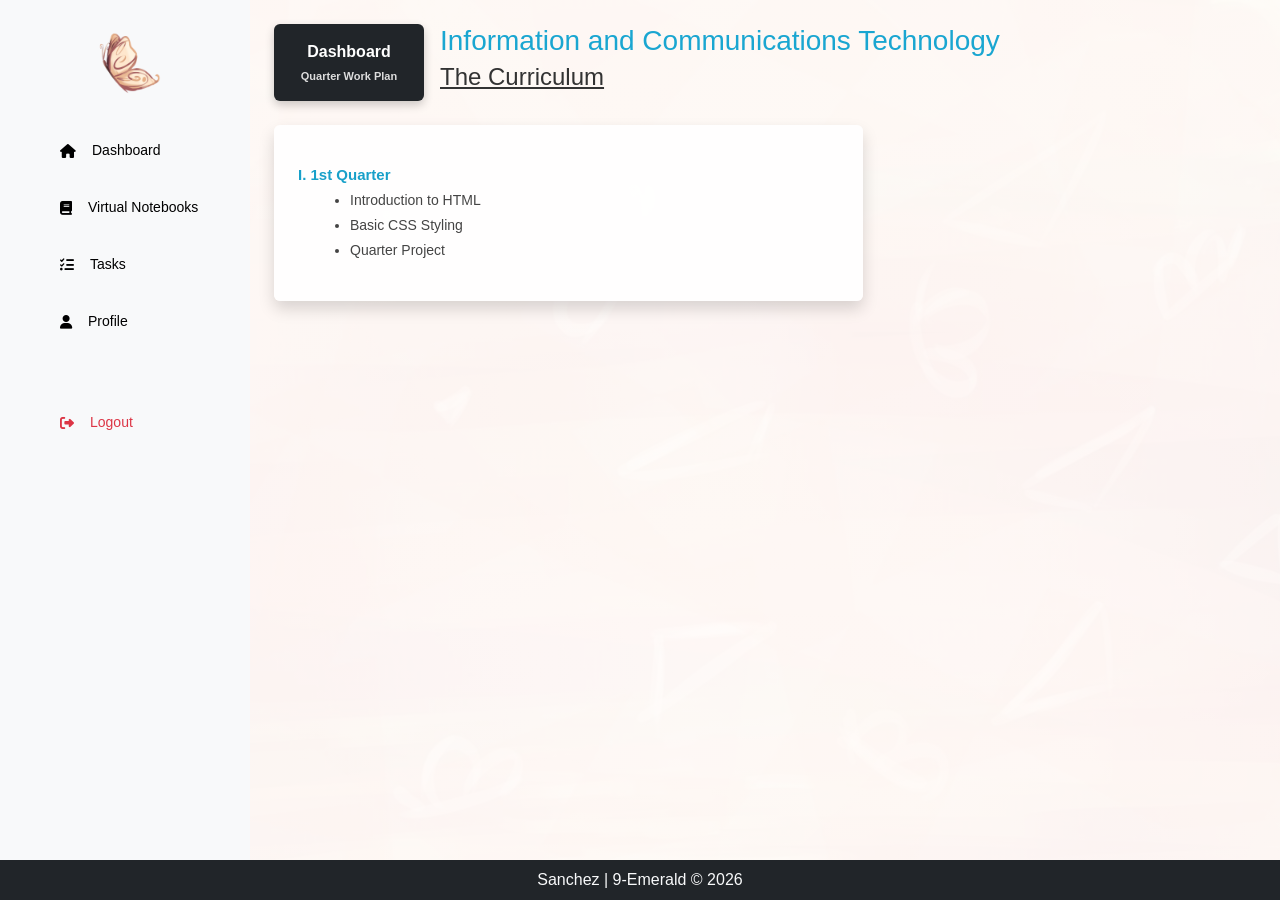
==== dashboard.html @ a1bf25b2 "Update dashboard.html" ====
<!DOCTYPE html>
<html lang="en">
<head>
  <meta charset="UTF-8" />
  <link rel="stylesheet" href="styles.css">
  <meta name="viewport" content="width=device-width, initial-scale=1.0"/>
  <title>ICT Curriculum Dashboard</title>

  <!-- Bootstrap -->
  <link
    href="https://cdn.jsdelivr.net/npm/bootstrap@5.3.3/dist/css/bootstrap.min.css"
    rel="stylesheet"
  />

  <!-- Font Awesome -->
  <link
    rel="stylesheet"
    href="https://cdnjs.cloudflare.com/ajax/libs/font-awesome/6.5.2/css/all.min.css"
  />

  <style>
    *{
      margin:0;
      padding:0;
      box-sizing:border-box;
      font-family: Arial, Helvetica, sans-serif;
    }

    body{
      background-image: url(AAAAAA_202605161523_40110.jpeg);
    }

.main-container {
  display: flex;
  min-height: 100vh;
  align-items: stretch; 
}

.row {
  --bs-gutter-x: 0; 
  margin-right: 0;
  margin-left: 0;
}

    /* Sidebar */
    .sidebar{
      width:120px;
      background:#111822;
      color:white;
      padding-top:20px;
      text-align:center;

      display:flex;
      flex-direction:column;
      align-items:center;
    }

    /* FIXED LOGO AREA */
    .logo{
      width:100%;
      display:flex;
      justify-content:center;
      align-items:center;
      margin-bottom:20px;
    }

    .logo img{
      width:70px;
      height:70px;
      object-fit:contain;
      display:block;
    }

    .sidebar a{
      display:block;
      color:white;
      text-decoration:none;
      padding:10px 0;
      font-size:13px;
      transition:0.3s;
      width:100%;
      text-align:center;
    }

    .sidebar a:hover{
      background:#1f2a38;
    }

    /* Content */
    .content{
      flex:1;
      padding:20px;
      background:
      linear-gradient(rgba(255,255,255,0.9),
      rgba(255,255,255,0.9)),
      url('https://www.transparenttextures.com/patterns/cubes.png');
    }

    .top-box{
      display:flex;
      align-items:flex-start;
      gap:20px;
    }

    .dashboard-box{
      background:#222;
      color:white;
      padding:12px 18px;
      border-radius:10px;
      width:120px;
      text-align:center;
      font-weight:bold;
      box-shadow:0 4px 10px rgba(0,0,0,0.2);
    }

    .dashboard-box small{
      display:block;
      margin-top:5px;
      font-size:11px;
      color:#ddd;
    }

    .title h2{
      color:#1aa6d1;
      font-size:28px;
      margin-bottom:5px;
    }

    .title h4{
      text-decoration:underline;
      color:#333;
    }

    /* Curriculum Card */
    .card-box{
      margin-top:20px;
      width:60%;
      background:white;
      border-radius:8px;
      padding:20px;
      box-shadow:0 4px 10px rgba(0,0,0,0.15);
    }

    .quarter-title{
      color:#18a0c9;
      font-weight:bold;
      margin-top:15px;
      font-size:15px;
    }

    ul{
      margin-left:20px;
      color:#444;
      font-size:14px;
    }

    li{
      margin:4px 0;
    }

    .footer{
      position:fixed;
      bottom:10px;
      right:20px;
      background:#999;
      color:white;
      padding:5px 20px;
      font-size:10px;
    }

    @media(max-width:768px){
      .main-container{
        flex-direction:column;
      }

      .sidebar{
        width:100%;
        flex-direction:row;
        justify-content:space-around;
        padding:10px;
      }

      .card-box{
        width:100%;
      }

      .top-box{
        flex-direction:column;
      }
    }
  </style>
</head>

<body>

  <body style="background-image: url('AAAAAA_202605161523_40110.jpeg'); background-size: cover; background-attachment: fixed; background-position: center;">

  <div class="main-container">
    
    <div class="bg-light p-4" style="width: 250px; min-height: 100vh;">
      <div class="text-center mb-4">
        <img src="butterfly.png" alt="Logo" class="rounded-5" style="width: 80px;">
      </div>
      
      <ul class="nav flex-column list-unstyled">
        <li class="nav-item mb-3">
          <a class="nav-link text-black d-flex align-items-center" href="dashboard.html">
            <i class="fa-solid fa-house me-3"></i> Dashboard
          </a>
        </li>
        <li class="nav-item mb-3">
          <a class="nav-link text-black d-flex align-items-center" href="notebooks.html">
            <i class="fa-solid fa-book me-3"></i> Virtual Notebooks
          </a>
        </li>
        <li class="nav-item mb-3">
          <a class="nav-link text-black d-flex align-items-center" href="Tasks.html">
            <i class="fa-solid fa-list-check me-3"></i> Tasks
          </a>
        </li>
        <li class="nav-item mb-3">
          <a class="nav-link text-black d-flex align-items-center" href="profile.html">
            <i class="fa-solid fa-user me-3"></i> Profile
          </a>
        </li>
        <li class="nav-item mt-5">
          <a class="nav-link text-danger d-flex align-items-center" href="index.html">
            <i class="fa-solid fa-right-from-bracket me-3"></i> Logout
          </a>
        </li>
      </ul>
    </div>

    <div class="content p-4 w-100">
      <div class="top-box d-flex align-items-start gap-3">
        <div class="dashboard-box bg-dark text-white p-3 rounded text-center" style="width: 150px;">
          Dashboard
          <small class="d-block mt-1">Quarter Work Plan</small>
        </div>
        <div class="title">
          <h2 style="color:#1aa6d1;">Information and Communications Technology</h2>
          <h4 style="text-decoration: underline;">The Curriculum</h4>
        </div>
      </div>

      <div class="card-box bg-white p-4 mt-4 rounded shadow" style="max-width: 800px; background-color: rgba(255, 255, 255, 0.9) !important;">
        <div class="quarter-title fw-bold" style="color:#18a0c9;">I. 1st Quarter</div>
        <ul>
          <li>Introduction to HTML</li>
          <li>Basic CSS Styling</li>
          <li>Quarter Project</li>
        </ul>
        </div>
    </div>

  </div>

  <footer class="text-center py-2 bg-dark text-light fixed-bottom">
    Sanchez | 9-Emerald &copy; 2026
  </footer>
</body>
   
</body>
</html>
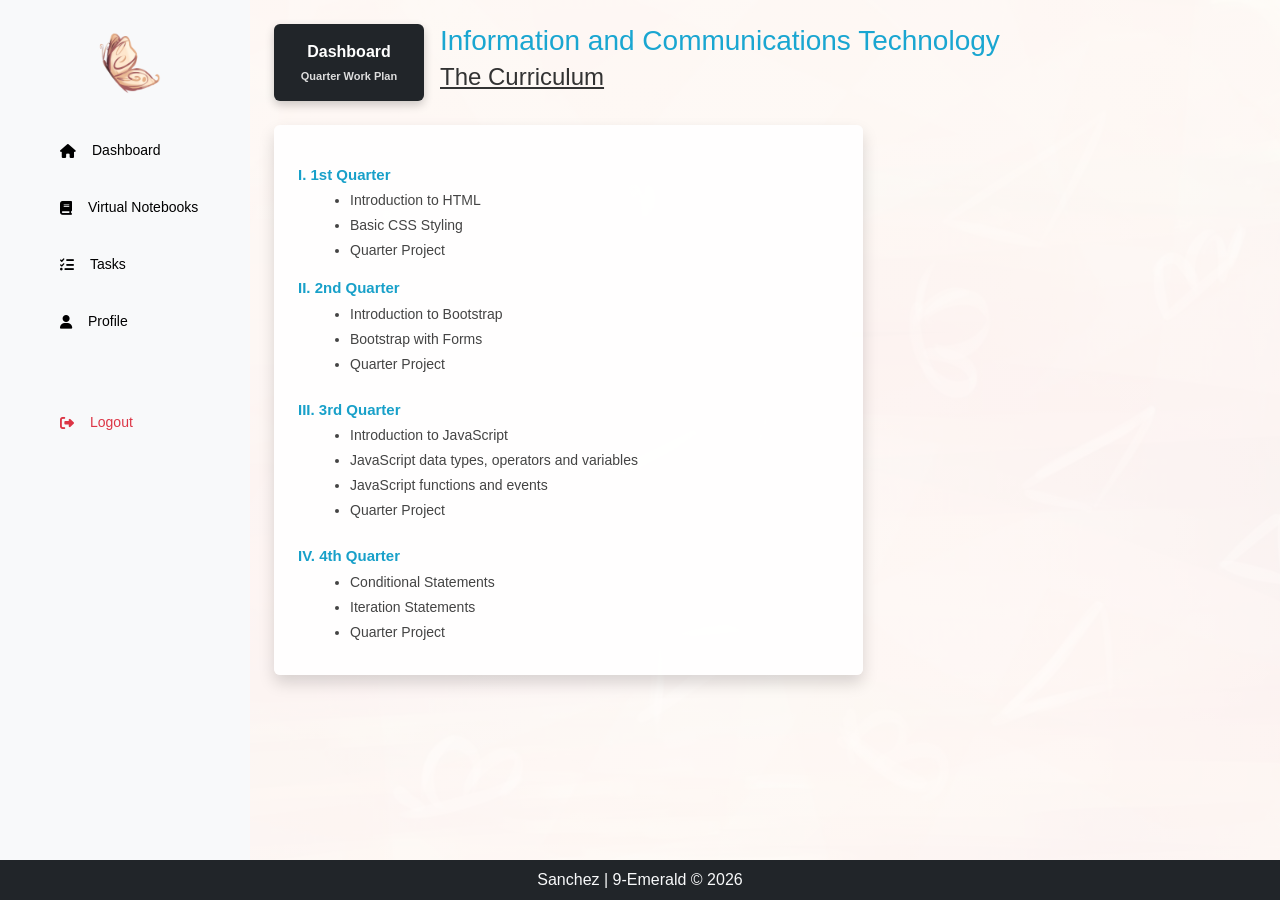
==== commit cee399bb: "Update dashboard.html" ====
--- a/dashboard.html
+++ b/dashboard.html
@@ -250,7 +250,29 @@
           <li>Basic CSS Styling</li>
           <li>Quarter Project</li>
         </ul>
-        </div>
+
+        <div class="quarter-title fw-bold" style="color:#18a0c9;">II. 2nd Quarter</div>
+        <ul class="mb-4">
+          <li>Introduction to Bootstrap</li>
+          <li>Bootstrap with Forms</li>
+          <li>Quarter Project</li>
+        </ul>
+
+        <div class="quarter-title fw-bold" style="color:#18a0c9;">III. 3rd Quarter</div>
+        <ul class="mb-4">
+          <li>Introduction to JavaScript</li>
+          <li>JavaScript data types, operators and variables</li>
+          <li>JavaScript functions and events</li>
+          <li>Quarter Project</li>
+        </ul>
+
+        <div class="quarter-title fw-bold" style="color:#18a0c9;">IV. 4th Quarter</div>
+        <ul class="mb-2">
+          <li>Conditional Statements</li>
+          <li>Iteration Statements</li>
+          <li>Quarter Project</li>
+       
+      </div>
     </div>
 
   </div>
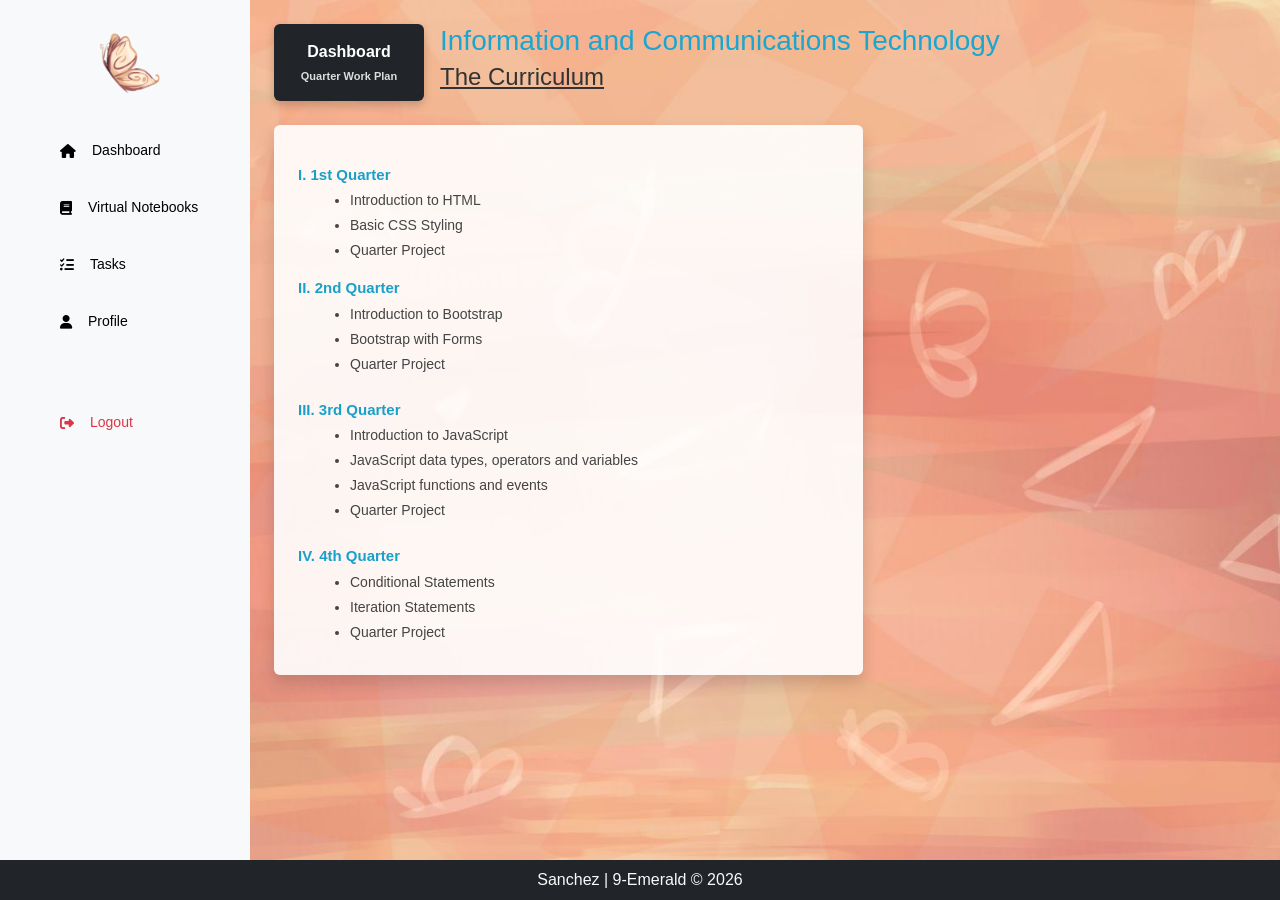
==== commit bc072a95: "Update dashboard.html" ====
--- a/dashboard.html
+++ b/dashboard.html
@@ -90,10 +90,6 @@
     .content{
       flex:1;
       padding:20px;
-      background:
-      linear-gradient(rgba(255,255,255,0.9),
-      rgba(255,255,255,0.9)),
-      url('https://www.transparenttextures.com/patterns/cubes.png');
     }
 
     .top-box{
@@ -190,8 +186,6 @@
     }
   </style>
 </head>
-
-<body>
 
   <body style="background-image: url('AAAAAA_202605161523_40110.jpeg'); background-size: cover; background-attachment: fixed; background-position: center;">
 
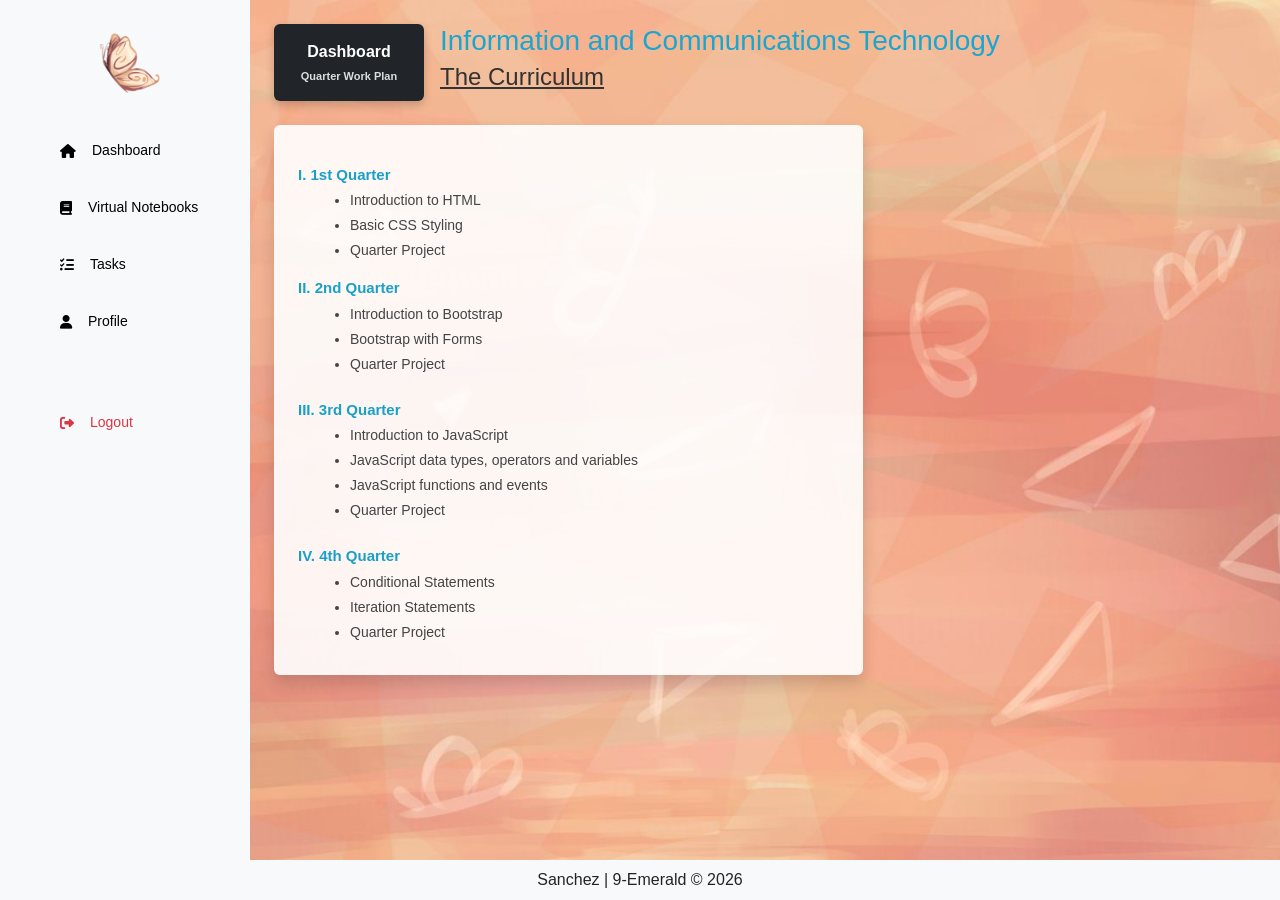
==== commit 9d67374d: "Update dashboard.html" ====
--- a/dashboard.html
+++ b/dashboard.html
@@ -271,7 +271,7 @@
 
   </div>
 
-  <footer class="text-center py-2 bg-dark text-light fixed-bottom">
+  <footer class="text-center py-2 bg-light text-dark fixed-bottom">
     Sanchez | 9-Emerald &copy; 2026
   </footer>
 </body>
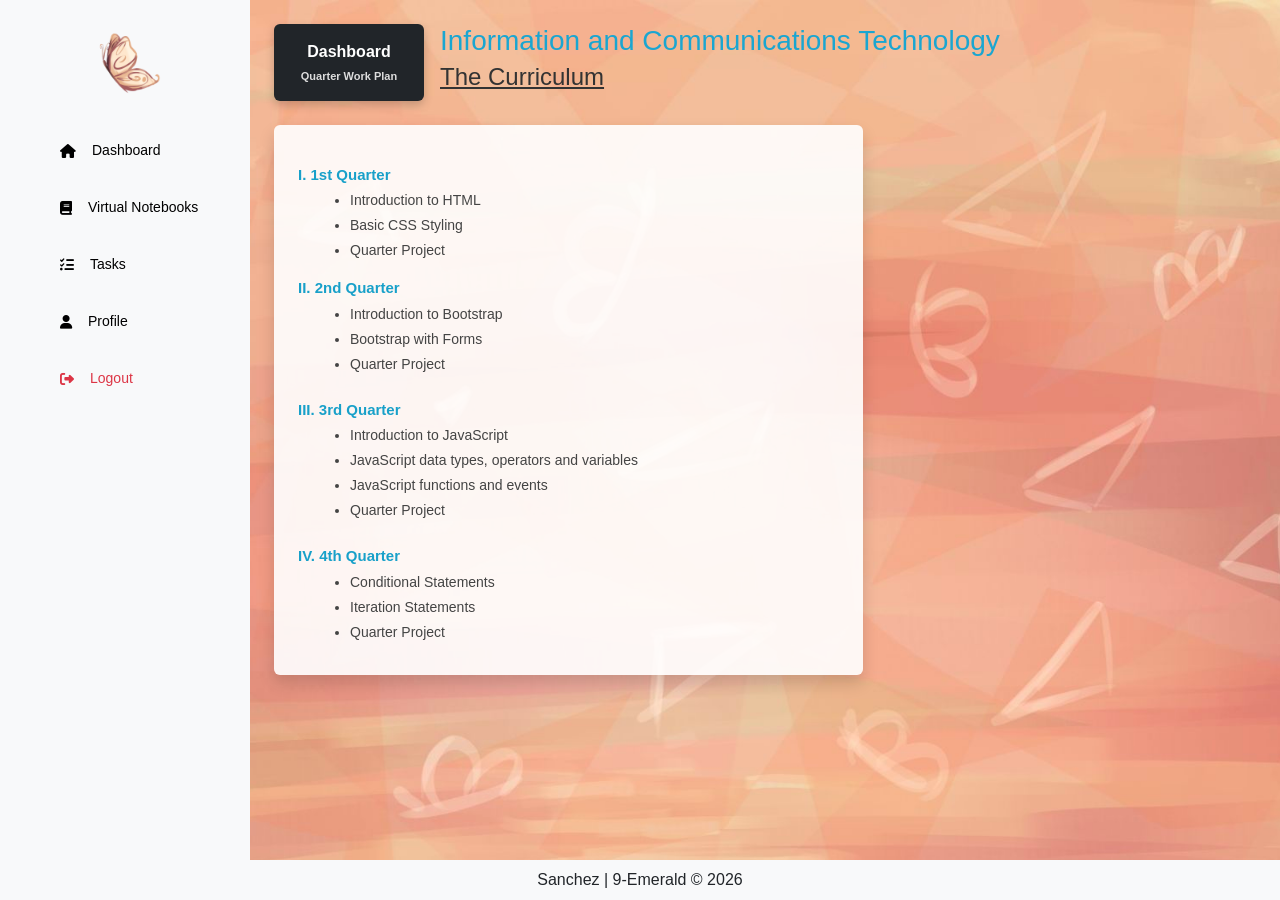
==== commit 8b8ae8de: "Update dashboard.html" ====
--- a/dashboard.html
+++ b/dashboard.html
@@ -217,7 +217,7 @@
             <i class="fa-solid fa-user me-3"></i> Profile
           </a>
         </li>
-        <li class="nav-item mt-5">
+        <li class="nav-item mb-3">
           <a class="nav-link text-danger d-flex align-items-center" href="index.html">
             <i class="fa-solid fa-right-from-bracket me-3"></i> Logout
           </a>
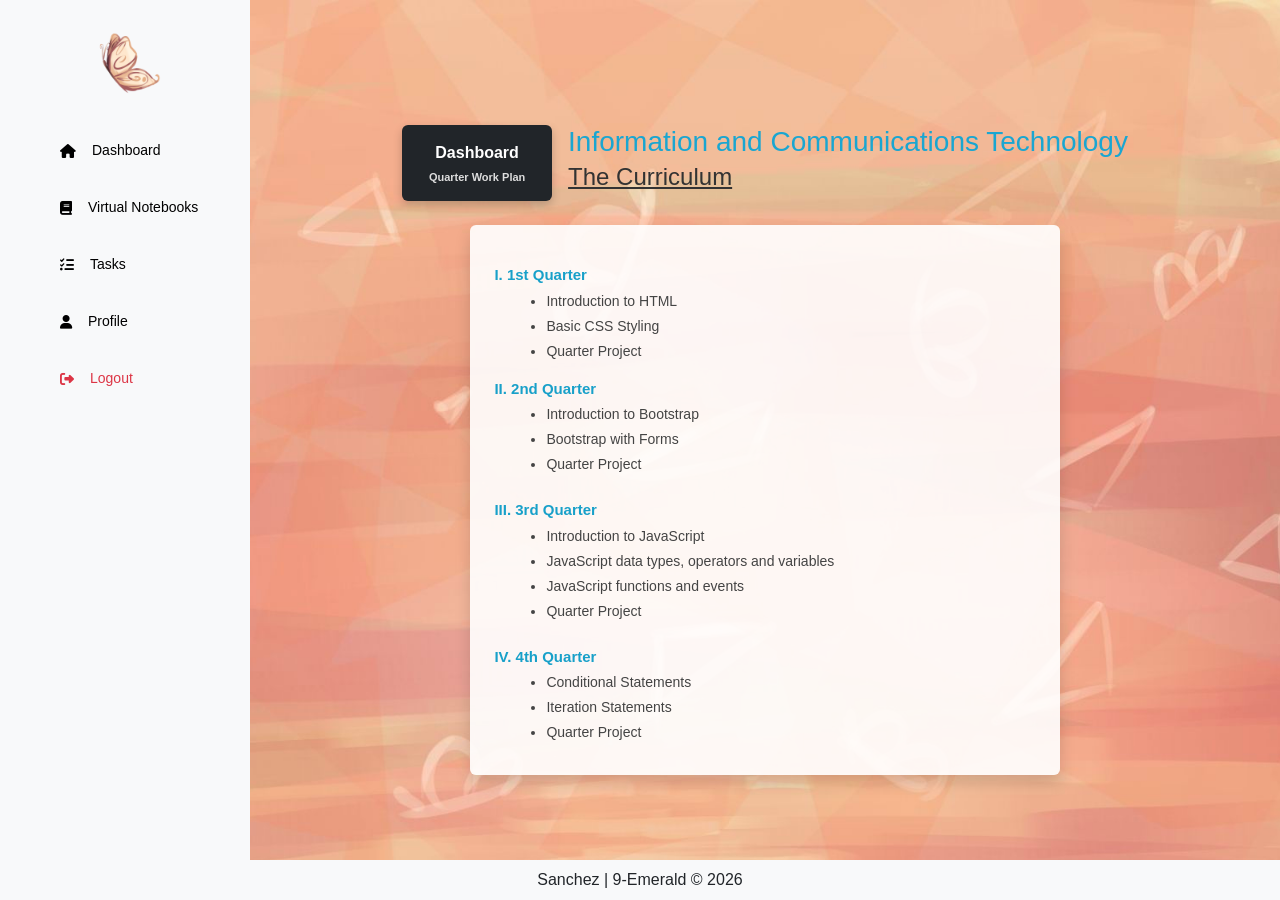
==== commit 3174cb0b: "Update dashboard.html" ====
--- a/dashboard.html
+++ b/dashboard.html
@@ -90,6 +90,10 @@
     .content{
       flex:1;
       padding:20px;
+      display: flex;
+      flex-direction: column; 
+      justify-content: center; 
+      align-items: center; 
     }
 
     .top-box{
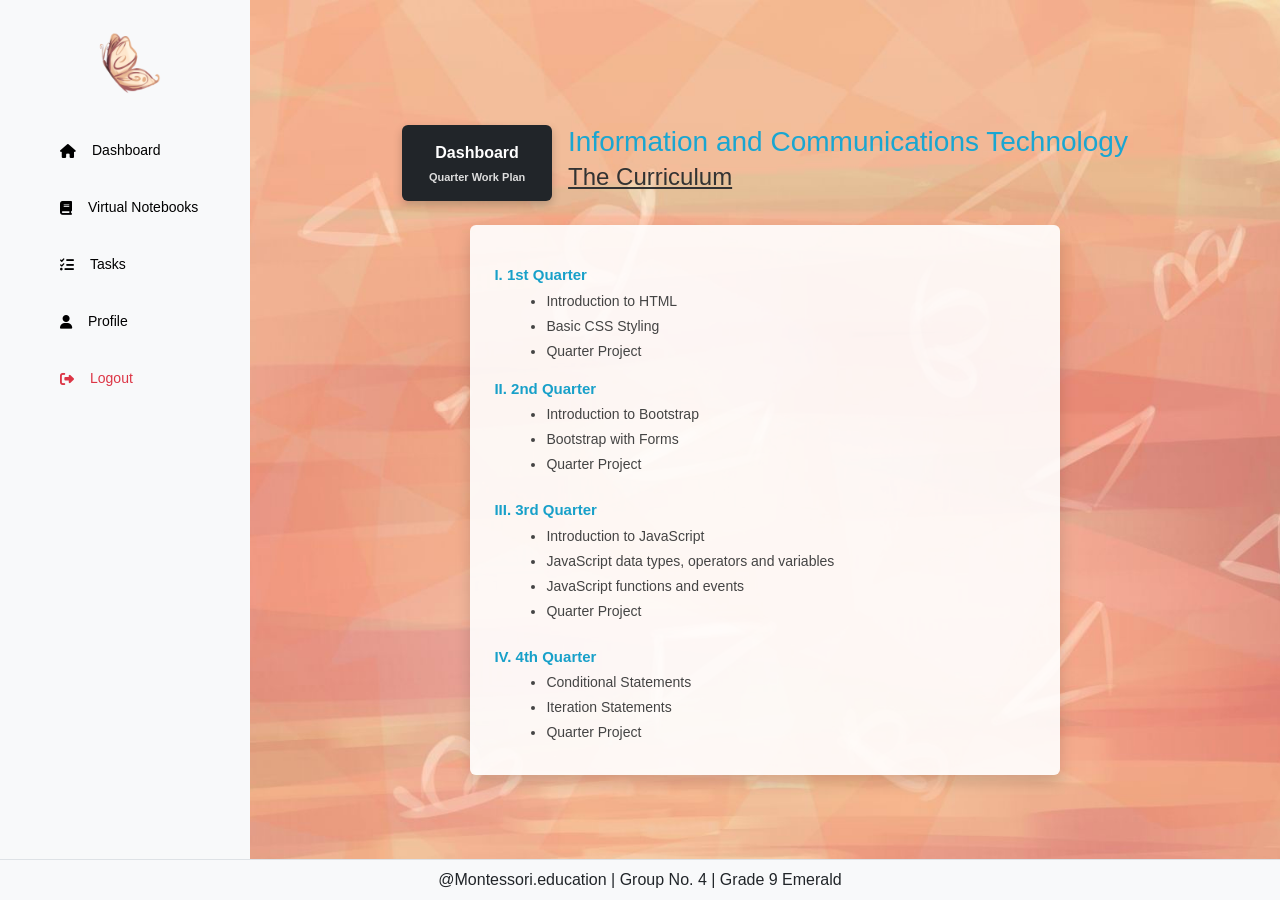
==== commit 1970693e: "Update dashboard.html" ====
--- a/dashboard.html
+++ b/dashboard.html
@@ -275,10 +275,10 @@
 
   </div>
 
-  <footer class="text-center py-2 bg-light text-dark fixed-bottom">
-    Sanchez | 9-Emerald &copy; 2026
-  </footer>
-</body>
-   
+    
+    <footer class="container-fluid bg-light text-dark text-center p-2 fixed-bottom border-top">
+        @Montessori.education | Group No. 4 | Grade 9 Emerald
+    </footer>
+
 </body>
 </html>
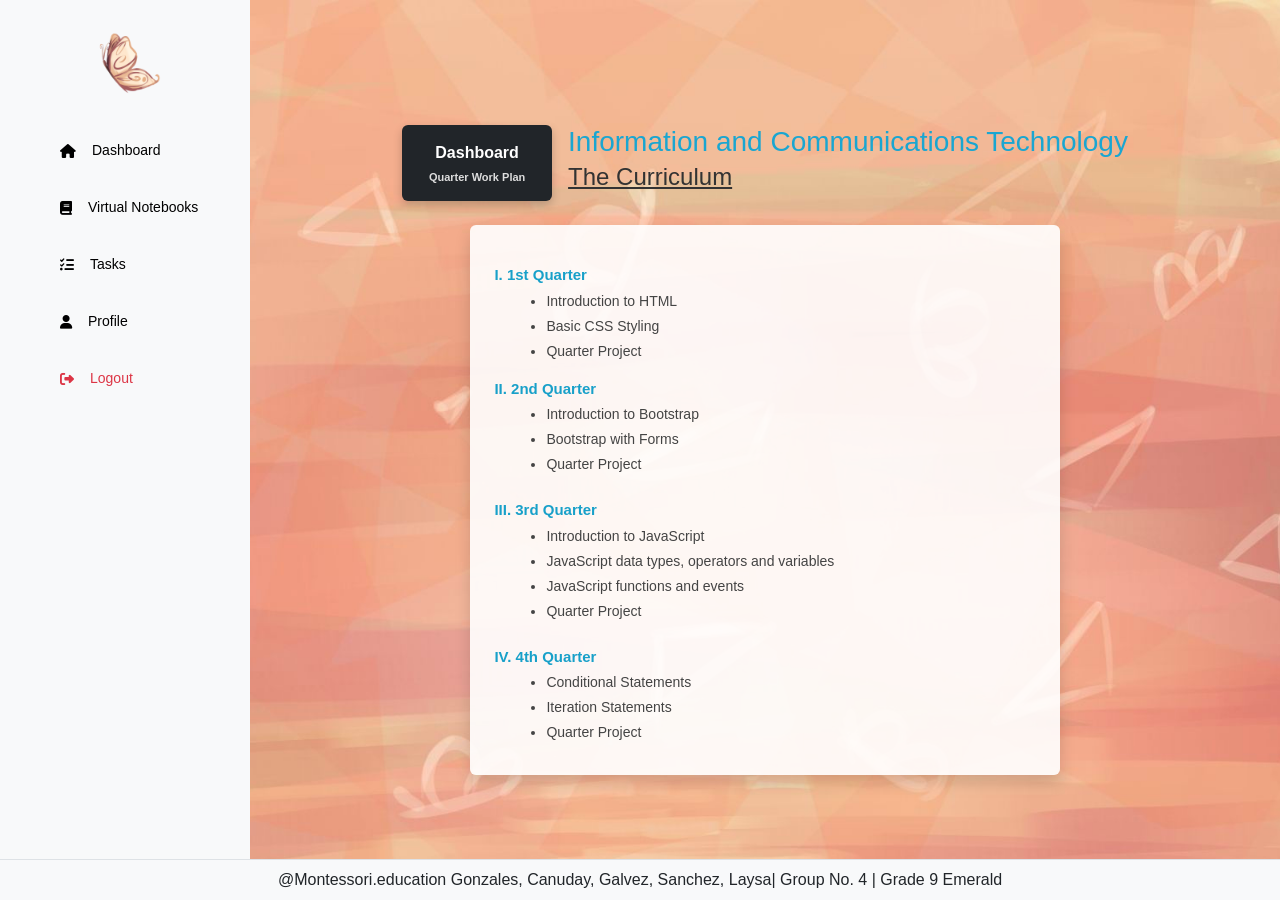
==== commit 706cc455: "Update dashboard.html" ====
--- a/dashboard.html
+++ b/dashboard.html
@@ -276,8 +276,9 @@
   </div>
 
     
+            
     <footer class="container-fluid bg-light text-dark text-center p-2 fixed-bottom border-top">
-        @Montessori.education | Group No. 4 | Grade 9 Emerald
+        @Montessori.education Gonzales, Canuday, Galvez, Sanchez, Laysa| Group No. 4 | Grade 9 Emerald
     </footer>
 
 </body>
